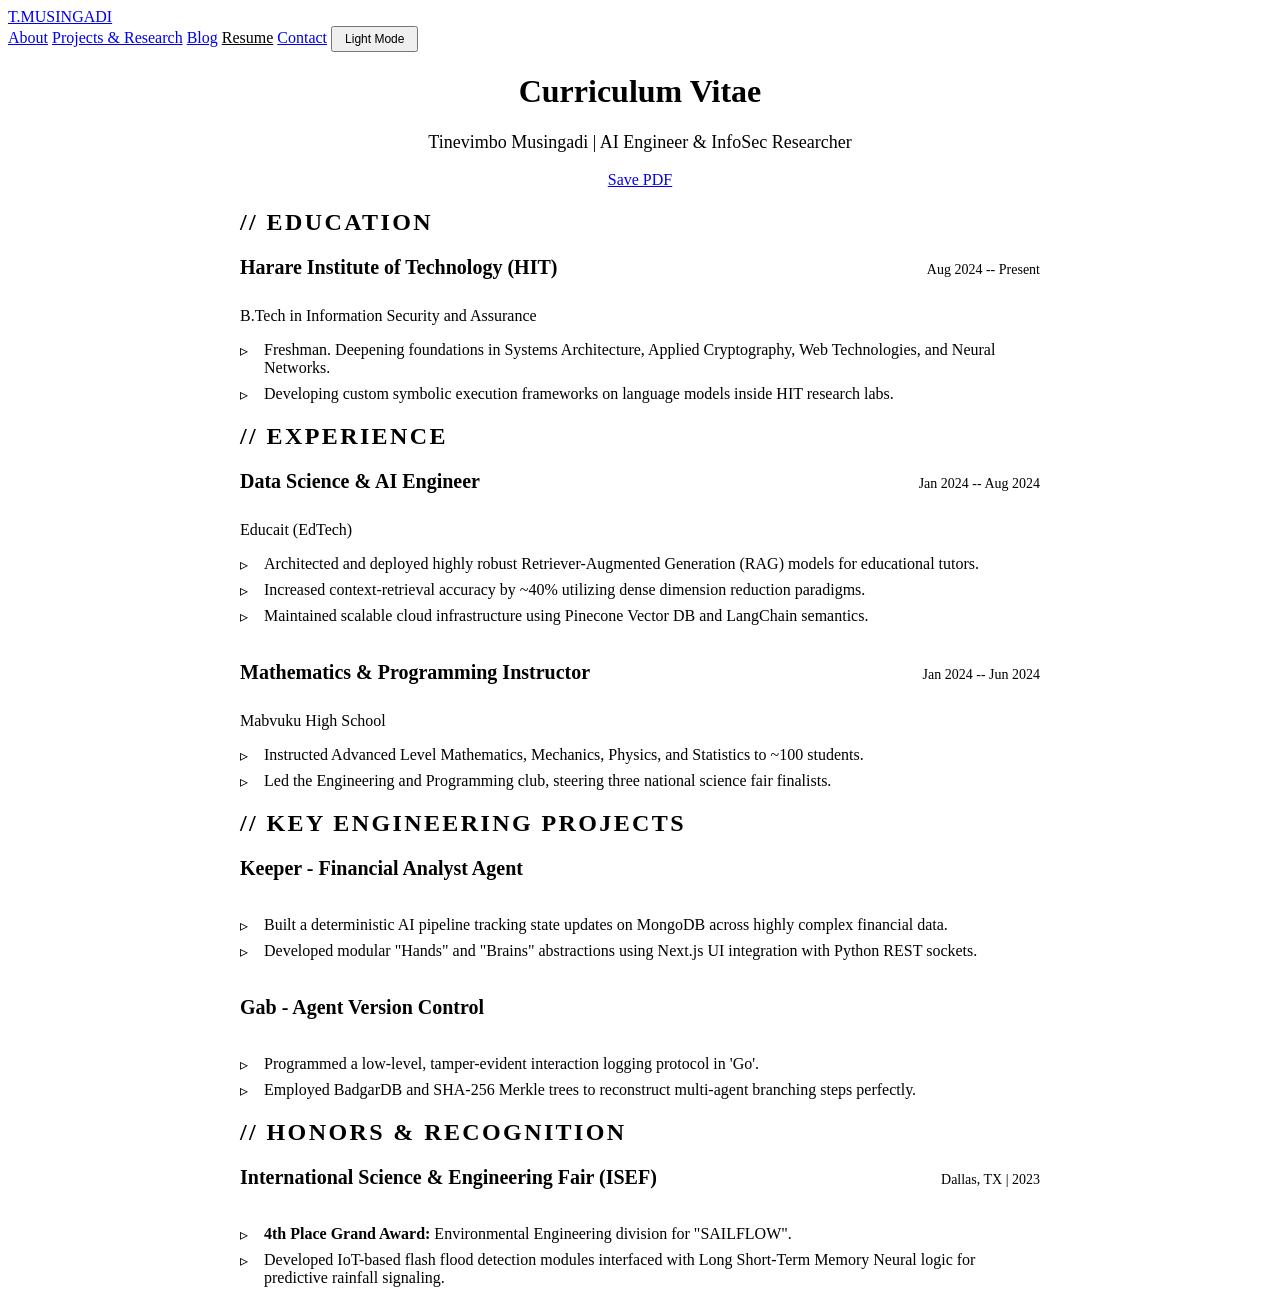
==== portfolio/resume.html @ 7f897af8 "Add portfolio component: resume.html" ====
<!DOCTYPE html>
<html lang="en" data-theme="dark">
<head>
  <meta charset="UTF-8">
  <meta name="viewport" content="width=device-width, initial-scale=1.0">
  <title>Resume | Tinevimbo Musingadi</title>
  
  <link rel="preconnect" href="https://fonts.googleapis.com">
  <link rel="preconnect" href="https://fonts.gstatic.com" crossorigin>
  <link href="https://fonts.googleapis.com/css2?family=Inter:wght@400;500;600&family=Manrope:wght@600;700;800&family=Space+Grotesk:wght@400;500;700&display=swap" rel="stylesheet">
  
  <link rel="stylesheet" href="css/style.css">
  <style>
    .resume-container {
      max-width: 800px;
      margin: 0 auto;
      padding-bottom: var(--space-20);
    }
    .resume-header {
      margin-bottom: var(--space-12);
      border-bottom: 2px solid var(--ghost-border);
      padding-bottom: var(--space-6);
    }
    .resume-section {
      margin-bottom: var(--space-12);
    }
    .resume-section-title {
      font-size: 1.5rem;
      color: var(--primary);
      margin-bottom: var(--space-6);
      font-family: var(--font-mono);
      text-transform: uppercase;
      letter-spacing: 0.1em;
    }
    .resume-item {
      margin-bottom: var(--space-6);
    }
    .resume-item-header {
      display: flex;
      justify-content: space-between;
      align-items: baseline;
      margin-bottom: 0.5rem;
    }
    .resume-item-title {
      font-family: var(--font-display);
      font-size: 1.25rem;
      font-weight: 700;
      color: var(--text-main);
    }
    .resume-item-date {
      font-family: var(--font-mono);
      font-size: 0.875rem;
      color: var(--text-variant);
    }
    .resume-item-org {
      font-size: 1rem;
      color: var(--primary);
      margin-bottom: 0.5rem;
      font-weight: 500;
    }
    .resume-list {
      list-style-type: none;
      padding-left: 0;
    }
    .resume-list li {
      position: relative;
      padding-left: 1.5rem;
      margin-bottom: 0.5rem;
      color: var(--text-variant);
    }
    .resume-list li::before {
      content: '▹';
      position: absolute;
      left: 0;
      color: var(--primary);
      font-family: var(--font-mono);
    }
  </style>
</head>
<body>

  <nav class="nav">
    <div class="container">
      <a href="index.html" class="logo">T.MUSINGADI</a>
      <div class="nav-links">
        <a href="index.html#about" class="nav-link">About</a>
        <a href="projects.html" class="nav-link">Projects & Research</a>
        <a href="blog.html" class="nav-link">Blog</a>
        <a href="resume.html" class="nav-link" style="color: var(--text-main);">Resume</a>
        <a href="contact.html" class="nav-link">Contact</a>
        <button id="theme-toggle" class="btn btn-ghost" style="padding: 0.25rem 0.75rem; font-size: 0.75rem;">Light Mode</button>
      </div>
    </div>
  </nav>

  <main class="resume-container">
    <div class="page-header" style="text-align: center;">
      <h1 class="page-title">Curriculum Vitae</h1>
      <p style="font-size: 1.125rem;">Tinevimbo Musingadi | AI Engineer & InfoSec Researcher</p>
      <div style="margin-top: 1rem;">
        <a href="#" onclick="window.print();" class="btn btn-primary">Save PDF</a>
      </div>
    </div>

    <!-- Education -->
    <section class="resume-section">
      <h2 class="resume-section-title">// Education</h2>
      <div class="resume-item">
        <div class="resume-item-header">
          <h3 class="resume-item-title">Harare Institute of Technology (HIT)</h3>
          <span class="resume-item-date">Aug 2024 -- Present</span>
        </div>
        <div class="resume-item-org">B.Tech in Information Security and Assurance</div>
        <ul class="resume-list">
          <li>Freshman. Deepening foundations in Systems Architecture, Applied Cryptography, Web Technologies, and Neural Networks.</li>
          <li>Developing custom symbolic execution frameworks on language models inside HIT research labs.</li>
        </ul>
      </div>
    </section>

    <!-- Experience -->
    <section class="resume-section">
      <h2 class="resume-section-title">// Experience</h2>
      <div class="resume-item">
        <div class="resume-item-header">
          <h3 class="resume-item-title">Data Science & AI Engineer</h3>
          <span class="resume-item-date">Jan 2024 -- Aug 2024</span>
        </div>
        <div class="resume-item-org">Educait (EdTech)</div>
        <ul class="resume-list">
          <li>Architected and deployed highly robust Retriever-Augmented Generation (RAG) models for educational tutors.</li>
          <li>Increased context-retrieval accuracy by ~40% utilizing dense dimension reduction paradigms.</li>
          <li>Maintained scalable cloud infrastructure using Pinecone Vector DB and LangChain semantics.</li>
        </ul>
      </div>

      <div class="resume-item">
        <div class="resume-item-header">
          <h3 class="resume-item-title">Mathematics & Programming Instructor</h3>
          <span class="resume-item-date">Jan 2024 -- Jun 2024</span>
        </div>
        <div class="resume-item-org">Mabvuku High School</div>
        <ul class="resume-list">
          <li>Instructed Advanced Level Mathematics, Mechanics, Physics, and Statistics to ~100 students.</li>
          <li>Led the Engineering and Programming club, steering three national science fair finalists.</li>
        </ul>
      </div>
    </section>

    <!-- Technical Projects -->
    <section class="resume-section">
      <h2 class="resume-section-title">// Key Engineering Projects</h2>
      <div class="resume-item">
        <div class="resume-item-header">
          <h3 class="resume-item-title">Keeper - Financial Analyst Agent</h3>
        </div>
        <ul class="resume-list">
          <li>Built a deterministic AI pipeline tracking state updates on MongoDB across highly complex financial data.</li>
          <li>Developed modular "Hands" and "Brains" abstractions using Next.js UI integration with Python REST sockets.</li>
        </ul>
      </div>

      <div class="resume-item">
        <div class="resume-item-header">
          <h3 class="resume-item-title">Gab - Agent Version Control</h3>
        </div>
        <ul class="resume-list">
          <li>Programmed a low-level, tamper-evident interaction logging protocol in 'Go'.</li>
          <li>Employed BadgarDB and SHA-256 Merkle trees to reconstruct multi-agent branching steps perfectly.</li>
        </ul>
      </div>
    </section>

    <!-- Awards & Skills -->
    <section class="resume-section">
      <h2 class="resume-section-title">// Honors & Recognition</h2>
      <div class="resume-item">
        <div class="resume-item-header">
          <h3 class="resume-item-title">International Science & Engineering Fair (ISEF)</h3>
          <span class="resume-item-date">Dallas, TX | 2023</span>
        </div>
        <ul class="resume-list">
          <li><strong>4th Place Grand Award:</strong> Environmental Engineering division for "SAILFLOW".</li>
          <li>Developed IoT-based flash flood detection modules interfaced with Long Short-Term Memory Neural logic for predictive rainfall signaling.</li>
        </ul>
      </div>
    </section>

  </main>
  
  <script src="js/main.js"></script>
</body>
</html>
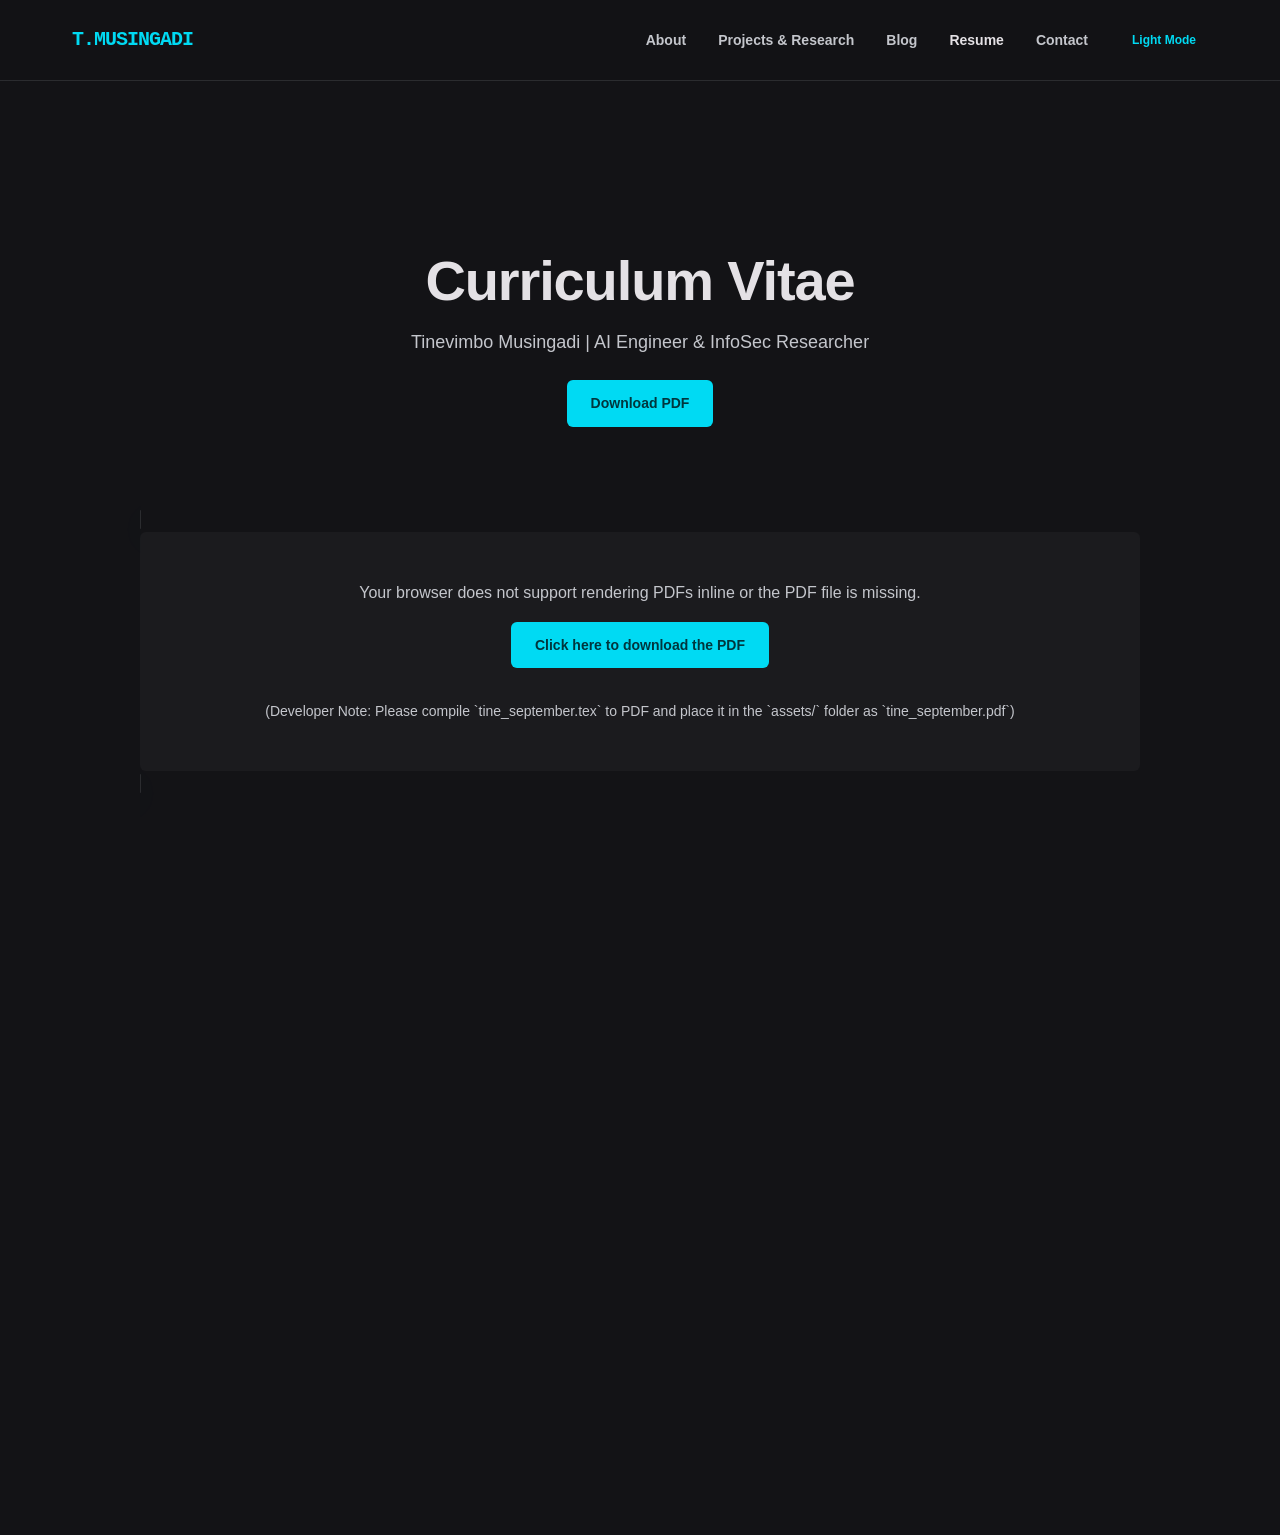
==== commit 6fa63b77: "Update resume.html to render PDF natively" ====
--- a/portfolio/resume.html
+++ b/portfolio/resume.html
@@ -93,99 +93,28 @@
     </div>
   </nav>
 
-  <main class="resume-container">
-    <div class="page-header" style="text-align: center;">
+  <main class="resume-container" style="max-width: 1000px; padding-top: 100px;">
+    <div class="page-header" style="text-align: center; border-bottom: none; padding-bottom: 2rem;">
       <h1 class="page-title">Curriculum Vitae</h1>
-      <p style="font-size: 1.125rem;">Tinevimbo Musingadi | AI Engineer & InfoSec Researcher</p>
+      <p style="font-size: 1.125rem; margin-bottom: 1.5rem;">Tinevimbo Musingadi | AI Engineer & InfoSec Researcher</p>
+      
       <div style="margin-top: 1rem;">
-        <a href="#" onclick="window.print();" class="btn btn-primary">Save PDF</a>
+        <a href="assets/tine_september.pdf" download class="btn btn-primary">Download PDF</a>
       </div>
     </div>
 
-    <!-- Education -->
-    <section class="resume-section">
-      <h2 class="resume-section-title">// Education</h2>
-      <div class="resume-item">
-        <div class="resume-item-header">
-          <h3 class="resume-item-title">Harare Institute of Technology (HIT)</h3>
-          <span class="resume-item-date">Aug 2024 -- Present</span>
+    <!-- PDF Embed -->
+    <section class="resume-section" style="height: 100vh; margin-top: 2rem;">
+      <object data="assets/tine_september.pdf" type="application/pdf" width="100%" height="100%" style="border-radius: var(--radius-md); box-shadow: 0 10px 40px var(--primary-glow); border: 1px solid var(--ghost-border);">
+        <div style="text-align: center; padding: 3rem; background: var(--surface-low); border-radius: var(--radius-md);">
+          <p style="margin-bottom: 1rem;">Your browser does not support rendering PDFs inline or the PDF file is missing.</p>
+          <a href="assets/tine_september.pdf" class="btn btn-primary" download>Click here to download the PDF</a>
+          <p style="margin-top: 2rem; color: var(--text-variant); font-size: 0.875rem;">
+            (Developer Note: Please compile `tine_september.tex` to PDF and place it in the `assets/` folder as `tine_september.pdf`)
+          </p>
         </div>
-        <div class="resume-item-org">B.Tech in Information Security and Assurance</div>
-        <ul class="resume-list">
-          <li>Freshman. Deepening foundations in Systems Architecture, Applied Cryptography, Web Technologies, and Neural Networks.</li>
-          <li>Developing custom symbolic execution frameworks on language models inside HIT research labs.</li>
-        </ul>
-      </div>
+      </object>
     </section>
-
-    <!-- Experience -->
-    <section class="resume-section">
-      <h2 class="resume-section-title">// Experience</h2>
-      <div class="resume-item">
-        <div class="resume-item-header">
-          <h3 class="resume-item-title">Data Science & AI Engineer</h3>
-          <span class="resume-item-date">Jan 2024 -- Aug 2024</span>
-        </div>
-        <div class="resume-item-org">Educait (EdTech)</div>
-        <ul class="resume-list">
-          <li>Architected and deployed highly robust Retriever-Augmented Generation (RAG) models for educational tutors.</li>
-          <li>Increased context-retrieval accuracy by ~40% utilizing dense dimension reduction paradigms.</li>
-          <li>Maintained scalable cloud infrastructure using Pinecone Vector DB and LangChain semantics.</li>
-        </ul>
-      </div>
-
-      <div class="resume-item">
-        <div class="resume-item-header">
-          <h3 class="resume-item-title">Mathematics & Programming Instructor</h3>
-          <span class="resume-item-date">Jan 2024 -- Jun 2024</span>
-        </div>
-        <div class="resume-item-org">Mabvuku High School</div>
-        <ul class="resume-list">
-          <li>Instructed Advanced Level Mathematics, Mechanics, Physics, and Statistics to ~100 students.</li>
-          <li>Led the Engineering and Programming club, steering three national science fair finalists.</li>
-        </ul>
-      </div>
-    </section>
-
-    <!-- Technical Projects -->
-    <section class="resume-section">
-      <h2 class="resume-section-title">// Key Engineering Projects</h2>
-      <div class="resume-item">
-        <div class="resume-item-header">
-          <h3 class="resume-item-title">Keeper - Financial Analyst Agent</h3>
-        </div>
-        <ul class="resume-list">
-          <li>Built a deterministic AI pipeline tracking state updates on MongoDB across highly complex financial data.</li>
-          <li>Developed modular "Hands" and "Brains" abstractions using Next.js UI integration with Python REST sockets.</li>
-        </ul>
-      </div>
-
-      <div class="resume-item">
-        <div class="resume-item-header">
-          <h3 class="resume-item-title">Gab - Agent Version Control</h3>
-        </div>
-        <ul class="resume-list">
-          <li>Programmed a low-level, tamper-evident interaction logging protocol in 'Go'.</li>
-          <li>Employed BadgarDB and SHA-256 Merkle trees to reconstruct multi-agent branching steps perfectly.</li>
-        </ul>
-      </div>
-    </section>
-
-    <!-- Awards & Skills -->
-    <section class="resume-section">
-      <h2 class="resume-section-title">// Honors & Recognition</h2>
-      <div class="resume-item">
-        <div class="resume-item-header">
-          <h3 class="resume-item-title">International Science & Engineering Fair (ISEF)</h3>
-          <span class="resume-item-date">Dallas, TX | 2023</span>
-        </div>
-        <ul class="resume-list">
-          <li><strong>4th Place Grand Award:</strong> Environmental Engineering division for "SAILFLOW".</li>
-          <li>Developed IoT-based flash flood detection modules interfaced with Long Short-Term Memory Neural logic for predictive rainfall signaling.</li>
-        </ul>
-      </div>
-    </section>
-
   </main>
   
   <script src="js/main.js"></script>
--- a/portfolio/css/style.css
+++ b/portfolio/css/style.css
@@ -0,0 +1,300 @@
+/* Base CSS variables and Design System for The Engineering Editorial */
+:root {
+  /* Dark Mode (Default Deep Tech) */
+  --surface: #131316;
+  --surface-lowest: #0e0e11;
+  --surface-low: #1b1b1e;
+  --surface-high: #2a2a2d;
+  --surface-highest: #353438;
+  
+  --primary: #00daf3;
+  --primary-transparent: rgba(0, 218, 243, 0.15);
+  --primary-glow: rgba(0, 218, 243, 0.04);
+  --primary-container: #001e22;
+  --on-primary: #00363d;
+  
+  --secondary-container: #2f4865;
+  --on-secondary-container: #9eb7d8;
+  
+  --text-main: #e4e1e5;
+  --text-variant: #c4c6cc;
+  
+  --ghost-border: rgba(142, 145, 150, 0.2);
+  --ghost-border-focus: #00daf3;
+
+  /* Typography */
+  --font-display: 'Manrope', sans-serif;
+  --font-body: 'Inter', sans-serif;
+  --font-mono: 'Space Grotesk', monospace;
+  
+  /* Spacing */
+  --space-3: 0.75rem;
+  --space-6: 1.5rem;
+  --space-12: 3rem;
+  --space-20: 5rem;
+  --space-24: 6rem;
+  
+  /* Radii */
+  --radius-md: 0.375rem;
+  --radius-lg: 0.5rem;
+  --radius-full: 9999px;
+}
+
+[data-theme="light"] {
+  /* Premium Monochrome Light Mode */
+  --surface: #ffffff;
+  --surface-lowest: #fdfdfd;
+  --surface-low: #f5f5f5;
+  --surface-high: #ebebeb;
+  --surface-highest: #e0e0e0;
+  
+  --primary: #0a0a0a;
+  --primary-transparent: rgba(10, 10, 10, 0.15);
+  --primary-glow: rgba(10, 10, 10, 0.04);
+  --primary-container: #1a1a1a;
+  --on-primary: #ffffff;
+  
+  --secondary-container: #e5e5e5;
+  --on-secondary-container: #333333;
+  
+  --text-main: #111111;
+  --text-variant: #555555;
+  
+  --ghost-border: rgba(50, 50, 50, 0.15);
+  --ghost-border-focus: #0a0a0a;
+}
+
+/* Base Styles */
+* {
+  box-sizing: border-box;
+  margin: 0;
+  padding: 0;
+}
+
+html {
+  scroll-behavior: smooth;
+}
+
+body {
+  background-color: var(--surface);
+  color: var(--text-main);
+  font-family: var(--font-body);
+  line-height: 1.6;
+  -webkit-font-smoothing: antialiased;
+  -moz-osx-font-smoothing: grayscale;
+  transition: background-color 0.3s ease, color 0.3s ease;
+}
+
+/* Typography */
+h1, h2, h3, h4, .headline {
+  font-family: var(--font-display);
+  font-weight: 800;
+  color: var(--text-main);
+  letter-spacing: -0.02em;
+}
+
+.mono, .label, .tag {
+  font-family: var(--font-mono);
+  letter-spacing: 0.05em;
+  text-transform: uppercase;
+}
+
+p {
+  color: var(--text-variant);
+}
+
+a {
+  color: inherit;
+  text-decoration: none;
+}
+
+/* Layout utilities */
+.container {
+  max-width: 1200px;
+  margin: 0 auto;
+  padding: 0 2rem;
+}
+
+.grid {
+  display: grid;
+  grid-template-columns: repeat(12, 1fr);
+  gap: var(--space-6);
+}
+
+/* Thematic offsets */
+.asymmetric-section {
+  padding-top: var(--space-20);
+  padding-bottom: var(--space-20);
+}
+
+.asymmetric-header {
+  grid-column: span 12;
+  margin-bottom: var(--space-12);
+}
+
+@media (min-width: 768px) {
+  .asymmetric-header {
+    grid-column: span 4;
+    margin-bottom: 0;
+  }
+  .asymmetric-content {
+    grid-column: 5 / -1;
+  }
+}
+
+/* Components */
+.btn {
+  display: inline-flex;
+  align-items: center;
+  justify-content: center;
+  padding: 0.75rem 1.5rem;
+  border-radius: var(--radius-md);
+  font-family: var(--font-display);
+  font-weight: 700;
+  font-size: 0.875rem;
+  cursor: pointer;
+  transition: all 0.2s ease;
+  border: none;
+}
+
+.btn-primary {
+  background: var(--primary);
+  color: var(--on-primary);
+}
+
+.btn-primary:hover {
+  transform: translateY(-2px);
+  box-shadow: 0 10px 20px var(--primary-glow);
+}
+
+.btn-ghost {
+  background: transparent;
+  color: var(--primary);
+}
+
+.btn-ghost:hover {
+  background: var(--surface-highest);
+}
+
+.tag {
+  display: inline-flex;
+  font-size: 0.75rem;
+  background: var(--surface-high);
+  border: 1px solid var(--primary-transparent);
+  padding: 0.25rem 0.75rem;
+  border-radius: var(--radius-full);
+  color: var(--text-main);
+}
+
+.nav {
+  position: fixed;
+  top: 0;
+  left: 0;
+  right: 0;
+  z-index: 100;
+  background: rgba(19, 19, 22, 0.8);
+  backdrop-filter: blur(12px);
+  -webkit-backdrop-filter: blur(12px);
+  border-bottom: 1px solid var(--ghost-border);
+}
+
+[data-theme="light"] .nav {
+  background: rgba(255, 255, 255, 0.8);
+}
+
+.nav .container {
+  display: flex;
+  justify-content: space-between;
+  align-items: center;
+  height: 80px;
+}
+
+.logo {
+  font-family: var(--font-mono);
+  font-weight: 700;
+  font-size: 1.25rem;
+  color: var(--primary);
+  letter-spacing: -0.05em;
+}
+
+.nav-links {
+  display: flex;
+  gap: 2rem;
+}
+
+.nav-link {
+  font-family: var(--font-display);
+  font-weight: 600;
+  font-size: 0.875rem;
+  color: var(--text-variant);
+  transition: color 0.2s;
+}
+
+.nav-link:hover {
+  color: var(--text-main);
+}
+
+/* Hover shifts & No Line Rule */
+.card {
+  background: var(--surface-low);
+  padding: var(--space-6);
+  border-radius: var(--radius-lg);
+  transition: transform 0.3s ease, background 0.3s ease, box-shadow 0.3s ease;
+  position: relative;
+  overflow: hidden;
+}
+
+.card:hover {
+  background: var(--surface-high);
+  transform: translateY(-4px);
+  box-shadow: 0 20px 50px var(--primary-glow);
+}
+
+/* Form Inputs */
+.input-field {
+  width: 100%;
+  background: var(--surface-lowest);
+  border: none;
+  border-bottom: 1px solid var(--ghost-border);
+  padding: 1rem 0;
+  color: var(--text-main);
+  font-family: var(--font-body);
+  font-size: 1rem;
+  transition: border-bottom-width 0.2s, border-color 0.2s;
+}
+
+.input-field:focus {
+  outline: none;
+  border-bottom: 2px solid var(--ghost-border-focus);
+}
+
+/* Typwriter animation */
+.typewrite > .wrap { 
+  border-right: 2px solid var(--primary);
+  animation: blink 0.7s infinite;
+}
+
+@keyframes blink {
+  50% { border-color: transparent; }
+}
+
+/* Sub-page headers */
+.page-header {
+  padding-top: 150px;
+  padding-bottom: 50px;
+  border-bottom: 1px solid var(--ghost-border);
+  margin-bottom: var(--space-12);
+}
+
+.page-title {
+  font-size: 3.5rem;
+  line-height: 1.1;
+  margin-bottom: 1rem;
+}
+
+/* Desktop sizing grid overrides mostly handle by grid base */
+@media (max-width: 768px) {
+  .nav-links {
+    display: none;
+  }
+}
